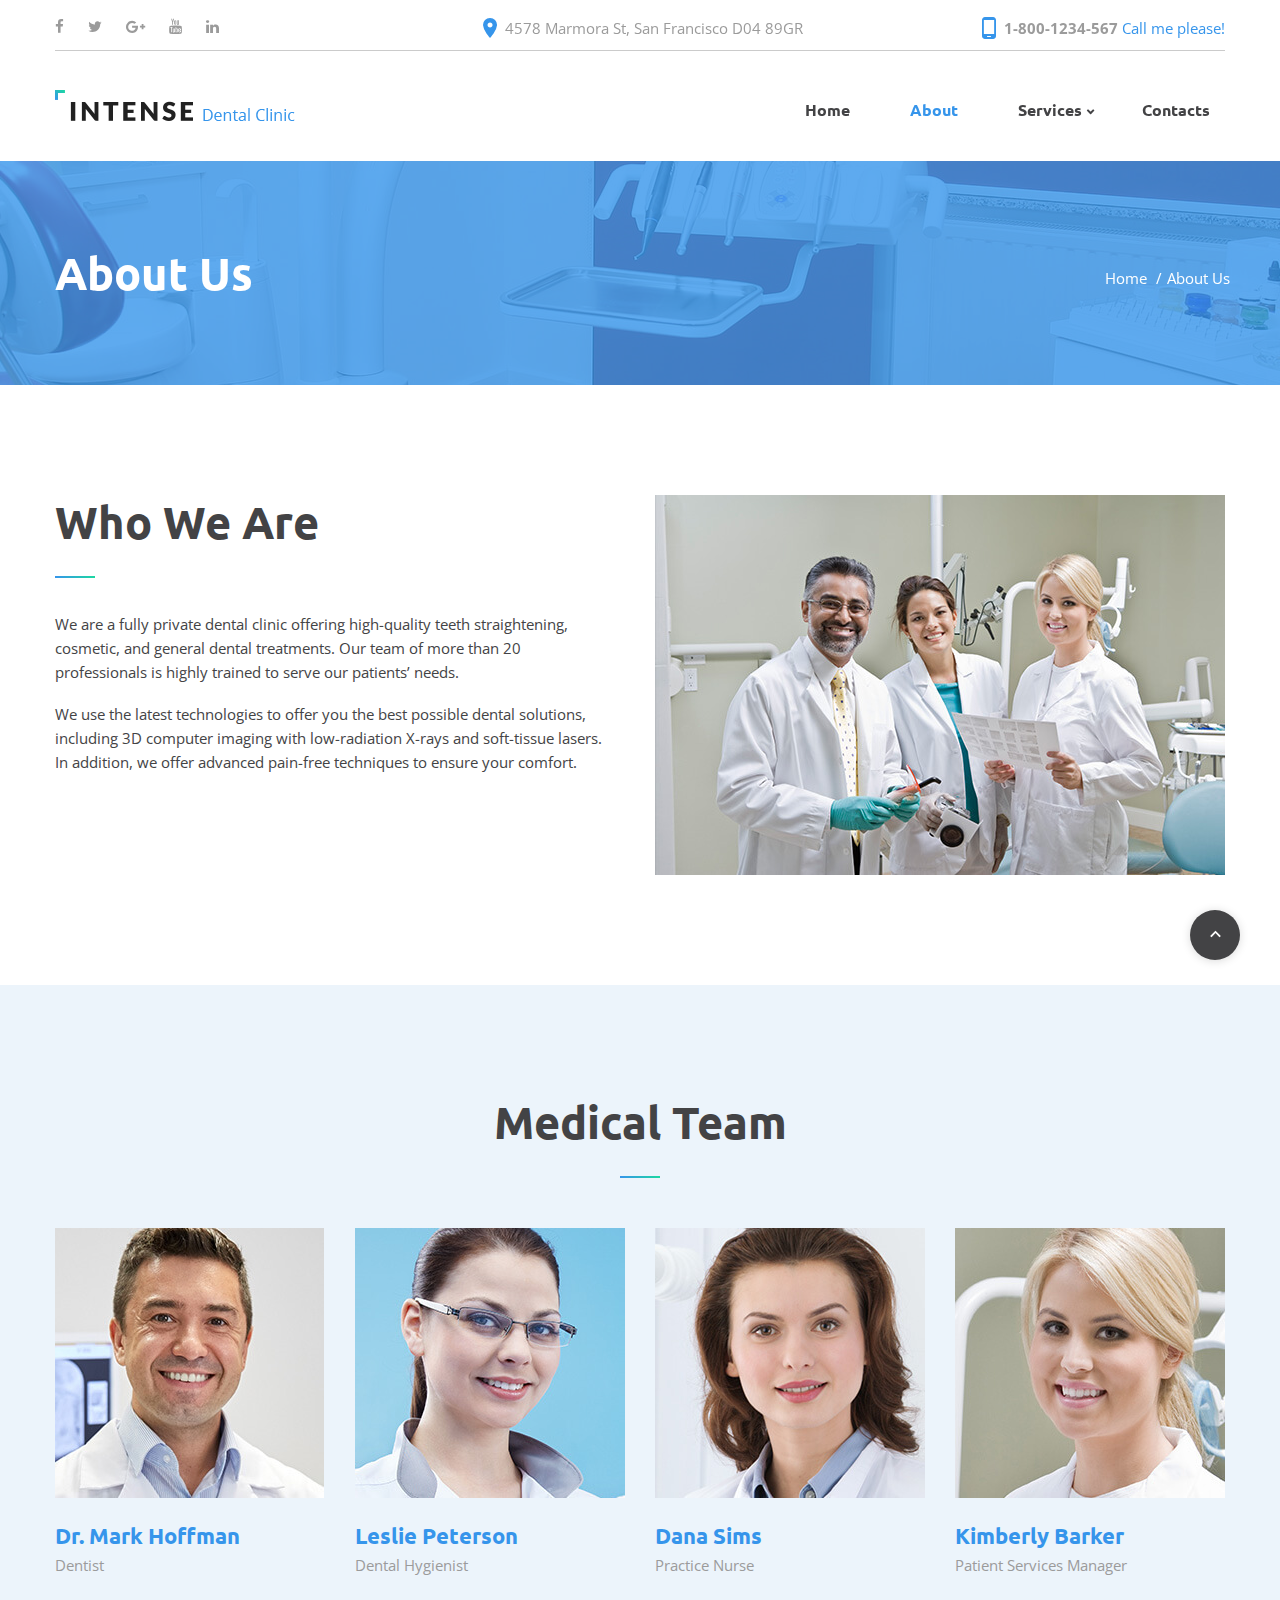
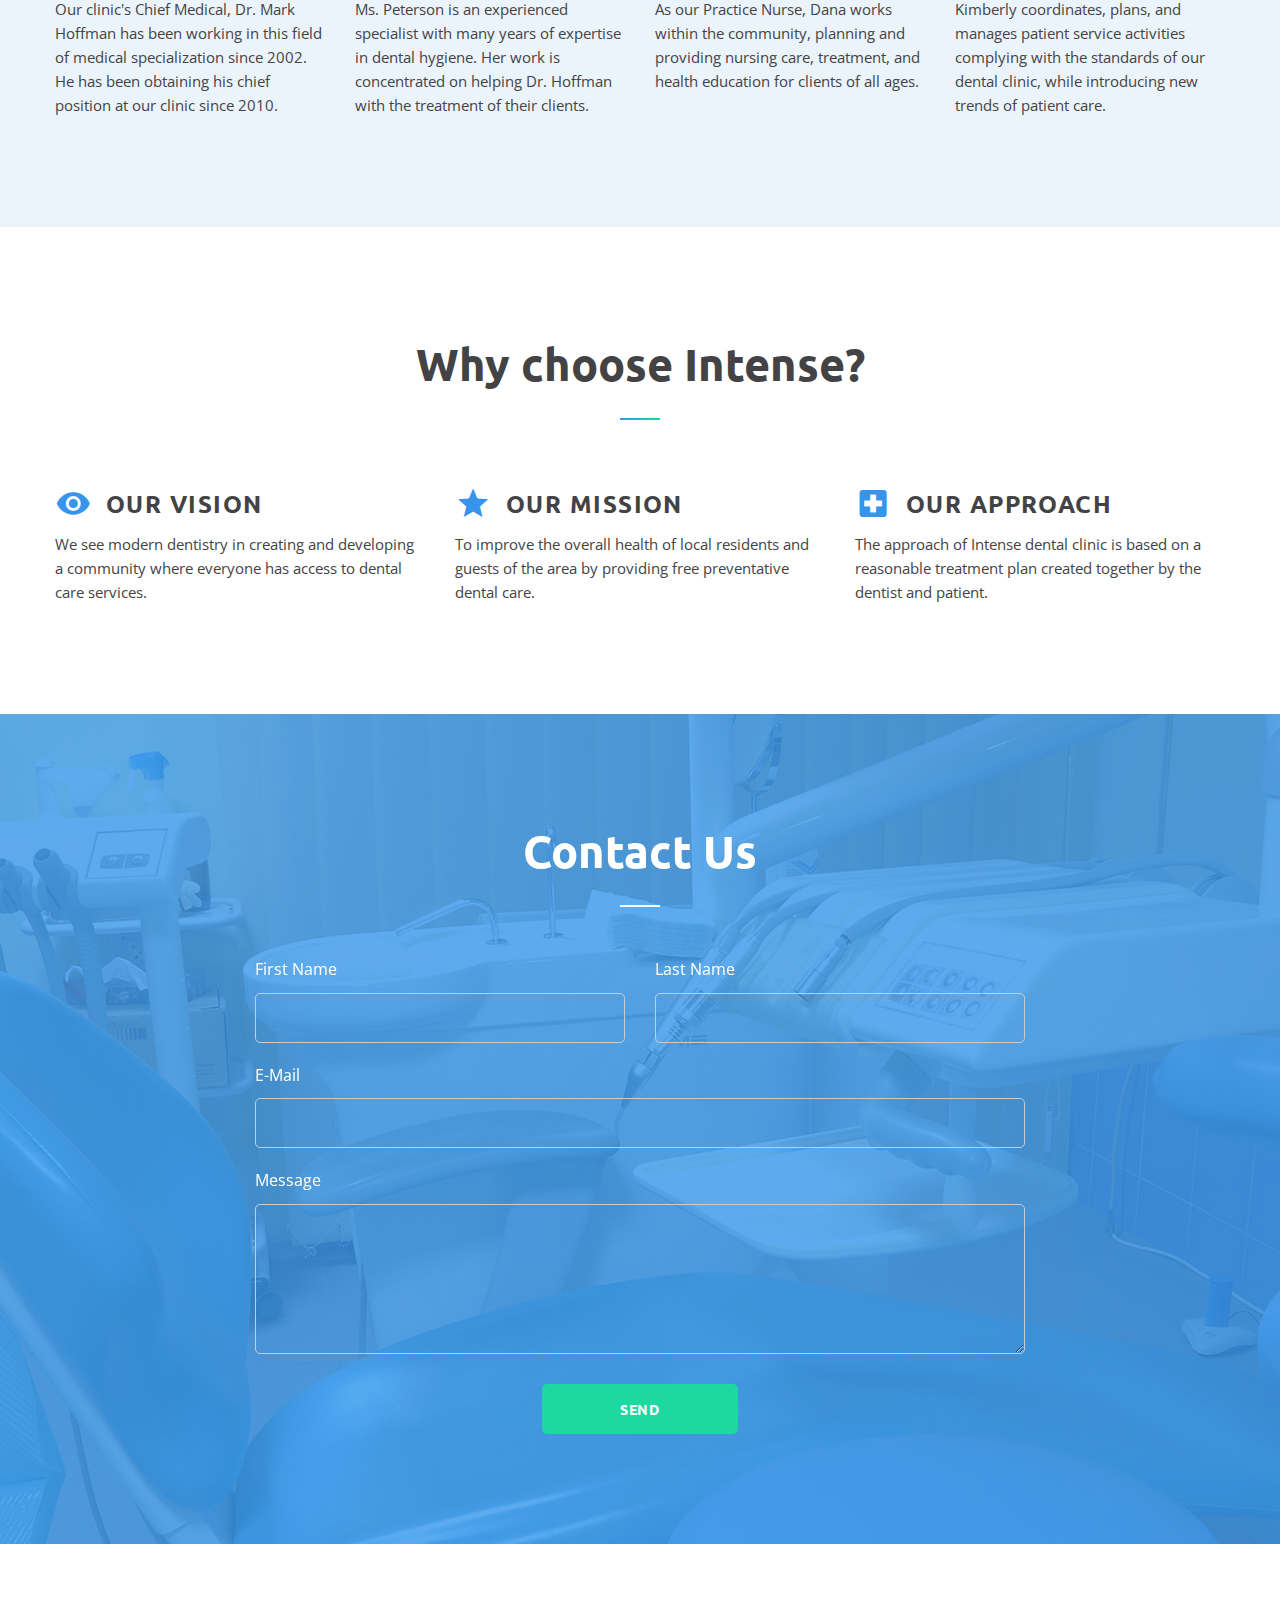
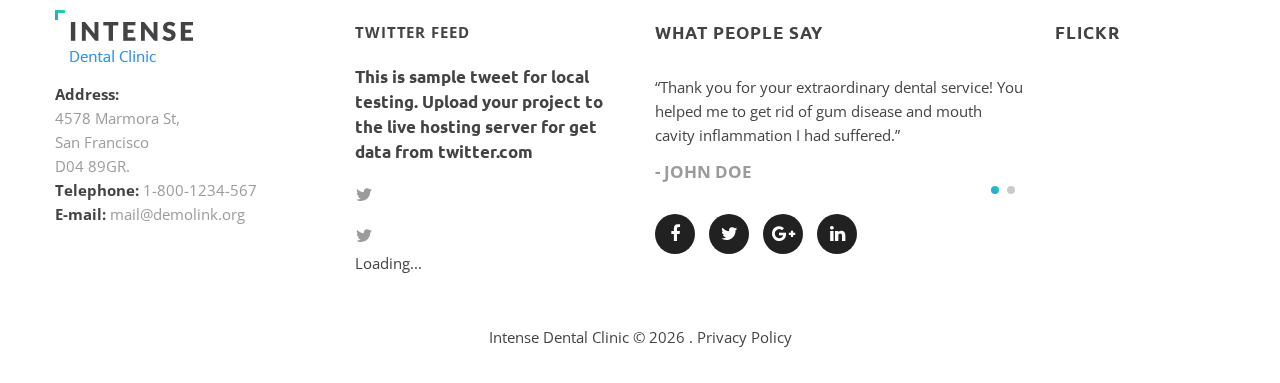
==== about-us.html @ 5c8019c5 "added dummy demo pages" ====
<!DOCTYPE html>
<html class="wide wow-animation smoothscroll scrollTo" lang="en">
  <head>
    <!-- Site Title-->
    <title>About</title>
    <meta charset="utf-8">
    <meta name="format-detection" content="telephone=no">
    <meta name="viewport" content="width=device-width, height=device-height, initial-scale=1.0, maximum-scale=1.0, user-scalable=0">
    <meta http-equiv="X-UA-Compatible" content="IE=Edge">
    <meta name="keywords" content="intense web design multipurpose template">
    <meta name="date" content="Dec 26">
    <link rel="icon" href="images/favicon.ico" type="image/x-icon">
    <!-- Stylesheets-->
    <link rel="stylesheet" type="text/css" href="https://fonts.googleapis.com/css?family=Open+Sans:400,700%7CUbuntu:400,700">
    <link rel="stylesheet" href="css/style.css">
		<!--[if lt IE 10]>
    <div style="background: #212121; padding: 10px 0; box-shadow: 3px 3px 5px 0 rgba(0,0,0,.3); clear: both; text-align:center; position: relative; z-index:1;"><a href="http://windows.microsoft.com/en-US/internet-explorer/"><img src="images/ie8-panel/warning_bar_0000_us.jpg" border="0" height="42" width="820" alt="You are using an outdated browser. For a faster, safer browsing experience, upgrade for free today."></a></div>
    <script src="js/html5shiv.min.js"></script>
		<![endif]-->
  </head>
  <body>
    <!-- Page-->
    <div class="page text-center">
      <!-- Page Head-->
      <header class="page-head">
        <!-- RD Navbar Transparent-->
        <div class="rd-navbar-wrap">
          <nav class="rd-navbar rd-navbar-top-panel rd-navbar-light" data-lg-stick-up-offset="79px" data-md-device-layout="rd-navbar-fixed" data-lg-device-layout="rd-navbar-static" data-lg-auto-height="true" data-md-layout="rd-navbar-fixed" data-lg-layout="rd-navbar-static" data-lg-stick-up="true">
            <div class="container">
              <div class="rd-navbar-inner">
                <div class="rd-navbar-top-panel">
                  <div class="left-side">
                    <ul class="list-inline list-inline-sm list-inline-white text-darker">
                      <li><a class="text-dark fa fa-facebook" href="#"></a></li>
                      <li><a class="text-dark fa fa-twitter" href="#"></a></li>
                      <li><a class="text-dark fa fa-google-plus" href="#"></a></li>
                      <li><a class="text-dark fa fa-youtube" href="#"></a></li>
                      <li><a class="text-dark fa fa-linkedin" href="#"></a></li>
                    </ul>
                  </div>
                  <div class="center">
                    <address class="contact-info text-left"><span><span class="icon mdi mdi-map-marker"></span><a class="text-middle p text-dark" href="#">4578 Marmora St, San Francisco D04 89GR</a></span></address>
                  </div>
                  <div class="right-side">
                    <address class="contact-info text-left"><span><span class="icon mdi mdi-cellphone-android"></span><a class="text-middle p text-bold text-dark" href="callto:#">1-800-1234-567</a> <span class="p text-info text-middle">Call me please!</span></span></address>
                  </div>
                </div>
                <!-- RD Navbar Panel-->
                <div class="rd-navbar-panel">
                  <!-- RD Navbar Toggle-->
                  <button class="rd-navbar-toggle" data-rd-navbar-toggle=".rd-navbar, .rd-navbar-nav-wrap"><span></span></button>
                  <!-- RD Navbar Top Panel Toggle-->
                  <button class="rd-navbar-top-panel-toggle" data-rd-navbar-toggle=".rd-navbar, .rd-navbar-top-panel"><span></span></button>
                  <!--Navbar Brand-->
                  <div class="rd-navbar-brand"><a href="../index.html"><img width='240' height='31' src='images/logo-dark.png' alt=''/></a></div>
                </div>
                <div class="rd-navbar-menu-wrap">
                  <div class="rd-navbar-nav-wrap">
                    <div class="rd-navbar-mobile-scroll">
                      <!--Navbar Brand Mobile-->
                      <div class="rd-navbar-mobile-brand"><a href="../index.html"><img width='240' height='31' src='images/logo-dark.png' alt=''/></a></div>
                      <!-- RD Navbar Nav-->
                      <ul class="rd-navbar-nav">
                        <li><a href="index.html"><span>Home</span></a>
                        </li>
                        <li class="active"><a href="about-us.html"><span>About</span></a>
                        </li>
                        <li><a href="services.html"><span>Services</span></a>
                          <ul class="rd-navbar-dropdown">
                            <li><a href="single-service.html"><span class="text-middle">General and Preventative Care</span></a>
                            </li>
                            <li><a href="single-service.html"><span class="text-middle">Cosmetic Solutions</span></a>
                            </li>
                            <li><a href="single-service.html"><span class="text-middle">Restorative Solutions</span></a>
                            </li>
                            <li><a href="single-service.html"><span class="text-middle">Additional Treatments</span></a>
                            </li>
                            <li><a href="single-service.html"><span class="text-middle">Orthodontics</span></a>
                            </li>
                            <li><a href="single-service.html"><span class="text-middle">Dentures &amp; Denture Repair</span></a>
                            </li>
                            <li><a href="single-service.html"><span class="text-middle">Diagnostic &amp; Preventative</span></a>
                            </li>
                            <li><a href="single-service.html"><span class="text-middle">Single Service</span></a>
                            </li>
                          </ul>
                        </li>
                        <li><a href="contacts.html"><span>Contacts</span></a>
                        </li>
                      </ul>
                    </div>
                  </div>
                </div>
              </div>
            </div>
          </nav>
        </div>
      </header>
      <!-- Page Contents-->
      <main class="page-content">
        <!-- Breadcrumbs-->
        <section class="context-dark">
          <div class="section parallax-container" data-parallax-img="images/background-03-1920x640.jpg">
            <div class="parallax-content">
              <div class="bg-overlay-info">
                <div class="shell section-34 section-sm-85 text-md-left">
                  <div class="veil reveal-sm-block reveal-md-inline-block">
                    <h1>About Us</h1>
                  </div>
                  <div class="pull-md-right offset-sm-top-10 offset-md-top-20">
                    <ul class="p list-inline list-inline-dashed">
                      <li><a href="index.html">Home</a></li>
                      <li>About Us</li>
                    </ul>
                  </div>
                </div>
              </div>
            </div>
          </div>
        </section>
        <!-- Who We Are-->
        <section class="section-98 section-sm-110">
          <div class="shell">
            <div class="range range-xs-center">
              <div class="cell-sm-9 cell-lg-6 cell-lg-push-6"><img class="img-responsive center-block" src="images/about-01-570x380.jpg" width="570" height="380" alt=""></div>
              <div class="cell-sm-9 cell-lg-6 cell-lg-pull-6 text-left offset-top-66 offset-lg-top-0 inset-lg-right-30">
                <h1 class="text-center text-lg-left">Who We Are</h1>
                <hr class="divider bg-mantis hr-lg-left-0">
                <p>We are a fully private dental clinic offering high-quality teeth straightening, cosmetic, and general dental treatments. Our team of more than 20 professionals is highly trained to serve our patients’ needs.</p>
                <p>We use the latest technologies to offer you the best possible dental solutions, including  3D computer imaging with low-radiation X-rays and soft-tissue lasers.  In addition, we offer advanced pain-free techniques to ensure your comfort.</p>
              </div>
            </div>
          </div>
        </section>
        <!-- Medical Team-->
        <section class="section-98 section-sm-110 bg-polar">
          <div class="shell">
            <h1>Medical Team</h1>
            <hr class="divider bg-mantis">
            <div class="range range-xs-center text-lg-left">
              <div class="cell-sm-5 cell-lg-3"><img src="images/user-mark-hoffman-269x270.jpg" width="269" height="270" alt="">
                <div class="offset-top-24">
                  <h5 class="text-info"><a href="team-member.html">Dr. Mark Hoffman</a></h5>
                </div>
                <div class="offset-top-4">
                  <p class="text-dark">Dentist</p>
                </div>
                <div class="offset-top-20">
                  <p>Our clinic's Chief Medical, Dr. Mark Hoffman has been working in this field of medical specialization since 2002. He has been obtaining his chief position at our clinic since 2010.</p>
                </div>
              </div>
              <div class="cell-sm-5 cell-lg-3 offset-top-41 offset-sm-top-0"><img src="images/user-leslie-gross-270x270.jpg" width="270" height="270" alt="">
                <div class="offset-top-24">
                  <h5 class="text-info"><a href="team-member.html">Leslie Peterson</a></h5>
                </div>
                <div class="offset-top-4">
                  <p class="text-dark">Dental Hygienist</p>
                </div>
                <div class="offset-top-20">
                  <p>Ms. Peterson is an experienced specialist with many years of expertise in dental hygiene. Her work is concentrated on helping Dr. Hoffman with the treatment of their clients.</p>
                </div>
              </div>
              <div class="cell-sm-5 cell-lg-3 offset-top-41 offset-lg-top-0"><img src="images/user-dana-sims-270x270.jpg" width="270" height="270" alt="">
                <div class="offset-top-24">
                  <h5 class="text-info"><a href="team-member.html">Dana Sims</a></h5>
                </div>
                <div class="offset-top-4">
                  <p class="text-dark">Practice Nurse</p>
                </div>
                <div class="offset-top-20">
                  <p>As our Practice Nurse, Dana works within the community, planning and providing nursing care, treatment, and health education for clients of all ages.</p>
                </div>
              </div>
              <div class="cell-sm-5 cell-lg-3 offset-top-41 offset-lg-top-0"><img src="images/user-kimberly-barker-270x270.jpg" width="270" height="270" alt="">
                <div class="offset-top-24">
                  <h5 class="text-info"><a href="team-member.html">Kimberly Barker</a></h5>
                </div>
                <div class="offset-top-4">
                  <p class="text-dark">Patient Services Manager</p>
                </div>
                <div class="offset-top-20">
                  <p>Kimberly coordinates, plans, and manages patient service activities complying with the standards of our dental clinic, while introducing new trends of patient care.</p>
                </div>
              </div>
            </div>
          </div>
        </section>
        <!-- Why choose Intense?-->
        <section class="section-98 section-sm-110">
          <div class="shell">
            <h1>Why choose Intense?</h1>
            <hr class="divider bg-mantis">
            <div class="range text-md-left offset-top-50 offset-lg-top-66">
              <div class="cell-sm-9 cell-sm-preffix-2 cell-md-4 cell-md-preffix-0">
                <!-- Icon Box Type 3-->
                <div class="unit unit-middle unit-spacing-xs unit-xs unit-xs-horizontal text-center text-xs-left">
                  <div class="unit-left"><span class="icon text-middle icon-xs text-info mdi mdi-eye"></span></div>
                  <div class="unit-body">
                    <h4 class="text-spacing-60 text-uppercase text-bold">Our vision</h4>
                  </div>
                </div>
                <p class="offset-top-10 text-center text-xs-left">We see modern dentistry in creating and developing a community where everyone has access to dental care services.</p>
              </div>
              <div class="cell-sm-9 cell-sm-preffix-2 cell-md-4 cell-md-preffix-0 offset-top-50 offset-md-top-0">
                <!-- Icon Box Type 3-->
                <div class="unit unit-middle unit-spacing-xs unit-xs unit-xs-horizontal text-center text-xs-left">
                  <div class="unit-left"><span class="icon text-middle icon-xs text-info mdi mdi-star"></span></div>
                  <div class="unit-body">
                    <h4 class="text-spacing-60 text-uppercase text-bold">Our mission </h4>
                  </div>
                </div>
                <p class="offset-top-10 text-center text-xs-left">To improve the overall health of local residents and guests of the area by providing free preventative dental care.</p>
              </div>
              <div class="cell-sm-9 cell-sm-preffix-2 cell-md-4 cell-md-preffix-0 offset-top-50 offset-md-top-0">
                <!-- Icon Box Type 3-->
                <div class="unit unit-middle unit-spacing-xs unit-xs unit-xs-horizontal text-center text-xs-left">
                  <div class="unit-left"><span class="icon text-middle icon-xs text-info mdi mdi-hospital"></span></div>
                  <div class="unit-body">
                    <h4 class="text-spacing-60 text-uppercase text-bold">Our approach</h4>
                  </div>
                </div>
                <p class="offset-top-10 text-center text-xs-left">The approach of Intense dental clinic is based on a reasonable treatment plan created together by the dentist and patient.</p>
              </div>
            </div>
          </div>
        </section>
        <!-- Contact Us-->
        <section class="context-dark">
          <div class="section parallax-container" data-parallax-img="images/background-02-1920x955.jpg">
            <div class="parallax-content">
              <div class="bg-overlay-info">
                <div class="shell section-98 section-sm-110">
                  <h1>Contact Us</h1>
                  <hr class="divider bg-white">
                  <div class="range range-sm-center">
                    <div class="cell-sm-9 cell-md-8">
                      <!-- RD Mailform-->
                      <form class="rd-mailform text-left" data-form-output="form-output-global" data-form-type="contact" method="post" action="bat/rd-mailform.php">
                        <div class="range">
                          <div class="cell-lg-6">
                            <div class="form-group">
                              <label class="form-label form-label-outside" for="about-me-first-name">First Name</label>
                              <input class="form-control" id="about-me-first-name" type="text" name="first name" data-constraints="@Required">
                            </div>
                          </div>
                          <div class="cell-lg-6 offset-top-20 offset-lg-top-0">
                            <div class="form-group">
                              <label class="form-label form-label-outside" for="about-me-last-name">Last Name</label>
                              <input class="form-control" id="about-me-last-name" type="text" name="last name" data-constraints="@Required">
                            </div>
                          </div>
                          <div class="cell-lg-12 offset-top-20">
                            <div class="form-group">
                              <label class="form-label form-label-outside" for="about-me-email">E-Mail</label>
                              <input class="form-control" id="about-me-email" type="email" name="email" data-constraints="@Required @Email">
                            </div>
                          </div>
                          <div class="cell-lg-12 offset-top-20">
                            <div class="form-group">
                              <label class="form-label form-label-outside" for="about-me-message">Message</label>
                              <textarea class="form-control" id="about-me-message" name="message" data-constraints="@Required" style="height: 150px;"></textarea>
                            </div>
                          </div>
                        </div>
                        <div class="range range-xs-center offset-top-30 text-center">
                          <div class="cell-xs-8 cell-md-6 cell-lg-4">
                            <div class="inset-left-20 inset-right-20">
                              <button class="btn btn-block btn-primary" type="submit">Send</button>
                            </div>
                          </div>
                        </div>
                      </form>
                    </div>
                  </div>
                </div>
              </div>
            </div>
          </div>
        </section>
      </main>
      <!-- Page Footer-->
      <!-- Footer variant 3-->
      <footer class="section-relative section-top-66 section-bottom-34 page-footer">
        <div class="shell">
          <div class="range range-sm-center text-lg-left">
            <div class="cell-sm-12">
              <div class="range range-xs-center">
                <div class="cell-xs-10 cell-sm-3 text-left cell-sm-push-4 cell-sm-10 cell-lg-3 offset-sm-top-50 offset-lg-top-0 cell-lg-push-2 offset-lg-top-10">
                  <!-- Twitter Feed-->
                  <p class="text-uppercase text-spacing-60 text-bold text-center text-lg-left">Twitter Feed</p>
                  <div class="offset-top-20">
                          <div class="twitter" data-twitter-username="templatemonster" data-twitter-date-hours=" hours ago" data-twitter-date-minutes=" minutes ago">
                            <div class="twitter-sm" data-twitter-type="tweet">
                              <div class="twitter-date text-dark small"><span class="icon icon-xxs mdi mdi-twitter text-middle"></span> <span class="text-middle" data-date="text"></span>
                              </div>
                              <div class="twitter-text" data-tweet="text"></div>
                              <div class="twitter-name text-bold big" data-screen_name="text"></div>
                            </div>
                            <div class="twitter-sm" data-twitter-type="tweet">
                              <div class="twitter-date text-dark small"><span class="icon icon-xxs mdi mdi-twitter text-middle"></span> <span class="text-middle" data-date="text"></span>
                              </div>
                              <div class="twitter-text" data-tweet="text"></div>
                              <div class="twitter-name text-bold big" data-screen_name="text"></div>
                            </div>
                          </div>
                  </div>
                </div>
                <div class="cell-xs-10 cell-sm-3 offset-top-66 cell-sm-push-3 cell-sm-10 offset-lg-top-0 cell-sm-6 cell-lg-2 cell-lg-push-4 offset-lg-top-10">
                  <h6 class="text-uppercase text-spacing-60 text-center text-lg-left">Flickr</h6>
                  <div class="offset-lg-top-30">
                          <div class="group-xs flickr widget-flickrfeed" data-photo-swipe="gallery" data-flickr-tags="tm58888_landscapes"><a class="flickr-item thumbnail-classic" data-photo-swipe-item="" href="" data-image_c="href" data-size="800x800" data-type="flickr-item"><img width="82" height="82" data-title="alt" src="images/_blank.png" alt="" data-image_q="src"></a><a class="flickr-item thumbnail-classic" data-photo-swipe-item="" href="" data-image_c="href" data-size="800x800" data-type="flickr-item"><img width="82" height="82" data-title="alt" src="images/_blank.png" alt="" data-image_q="src"></a><a class="flickr-item thumbnail-classic" data-photo-swipe-item="" href="" data-image_c="href" data-size="800x800" data-type="flickr-item"><img width="82" height="82" data-title="alt" src="images/_blank.png" alt="" data-image_q="src"></a><a class="flickr-item thumbnail-classic" data-photo-swipe-item="" href="" data-image_c="href" data-size="800x800" data-type="flickr-item"><img width="82" height="82" data-title="alt" src="images/_blank.png" alt="" data-image_q="src"></a>
                          </div>
                  </div>
                </div>
                <div class="cell-xs-10 cell-sm-3 offset-top-66 cell-sm-push-2 cell-sm-6 cell-lg-4 offset-sm-top-0 cell-lg-push-3 offset-lg-top-10">
                  <h6 class="text-uppercase text-spacing-60 text-center text-md-left">What people say</h6>
                  <div class="offset-lg-top-30">
                          <!-- Simple quote Slider-->
                          <div class="owl-carousel owl-carousel-classic owl-carousel-class-light owl-carousel-simple-quote" data-items="1" data-nav="false" data-dots="true" data-margin="5">
                            <div>
                              <blockquote class="quote quote-simple-2 text-left">
                                <p class="text-darker quote-body offset-bottom-0">
                                  <q>Thank you for your extraordinary dental service! You helped me to get rid of gum disease and mouth cavity inflammation I had suffered.</q>
                                </p>
                                <h6 class="quote-author text-uppercase text-dark">
                                  <cite class="font-default text-normal">- John Doe</cite>
                                </h6>
                              </blockquote>
                            </div>
                            <div>
                              <blockquote class="quote quote-simple-2 text-left">
                                <p class="text-darker quote-body offset-bottom-0">
                                  <q>I am glad I’ve purchased a template from TemplateMonster. Extraordinary customer service, always available.</q>
                                </p>
                                <h6 class="quote-author text-uppercase text-dark">
                                  <cite class="font-default text-normal">- July Mao</cite>
                                </h6>
                              </blockquote>
                            </div>
                          </div>
                    <div class="offset-top-20 text-xs-center text-md-left">
                            <ul class="list-inline">
                              <li><a class="icon fa fa-facebook icon-xxs icon-circle icon-darkest-filled" href="#"></a></li>
                              <li><a class="icon fa fa-twitter icon-xxs icon-circle icon-darkest-filled" href="#"></a></li>
                              <li><a class="icon fa fa-google-plus icon-xxs icon-circle icon-darkest-filled" href="#"></a></li>
                              <li><a class="icon fa fa-linkedin icon-xxs icon-circle icon-darkest-filled" href="#"></a></li>
                            </ul>
                    </div>
                  </div>
                </div>
                <div class="cell-xs-10 cell-sm-3 offset-top-66 cell-sm-push-1 offset-sm-top-0 cell-sm-6 cell-lg-3 cell-lg-push-1">
                  <!-- Footer brand-->
                  <div class="footer-brand"><a href="index.html"><img width='138' height='52' src='images/logo.png' alt=''/></a></div>
                  <address class="contact-info offset-top-20 p">
                    <div>
                      <dl>
                        <dt class="text-bold">Address:</dt>
                        <dd class="text-dark reveal-lg-block">4578 Marmora St, <span class="reveal-lg-block">San Francisco</span> <span class="reveal-lg-block">D04 89GR.</span></dd>
                      </dl>
                    </div>
                    <div>
                      <dl class="offset-top-0">
                        <dt class="text-bold">Telephone:</dt>
                        <dd><a class="text-dark" href="callto:#">1-800-1234-567</a></dd>
                      </dl>
                    </div>
                    <div>
                      <dl class="offset-top-0">
                        <dt class="text-bold">E-mail:</dt>
                        <dd><a class="text-dark" href="mailto:#">mail@demolink.org</a></dd>
                      </dl>
                    </div>
                  </address>
                </div>
              </div>
            </div>
          </div>
        </div>
        <div class="shell offset-top-50">
          <p>Intense Dental Clinic &copy; <span id="copyright-year"></span> . <a class="text-darker" href="#">Privacy Policy</a>
            <!-- {%FOOTER_LINK}-->
          </p>
        </div>
      </footer>
    </div>
    <!-- Global Mailform Output-->
    <div class="snackbars" id="form-output-global"></div>
    <!-- PhotoSwipe Gallery-->
    <div class="pswp" tabindex="-1" role="dialog" aria-hidden="true">
      <div class="pswp__bg"></div>
      <div class="pswp__scroll-wrap">
        <div class="pswp__container">
          <div class="pswp__item"></div>
          <div class="pswp__item"></div>
          <div class="pswp__item"></div>
        </div>
        <div class="pswp__ui pswp__ui--hidden">
          <div class="pswp__top-bar">
            <div class="pswp__counter"></div>
            <button class="pswp__button pswp__button--close" title="Close (Esc)"></button>
            <button class="pswp__button pswp__button--share" title="Share"></button>
            <button class="pswp__button pswp__button--fs" title="Toggle fullscreen"></button>
            <button class="pswp__button pswp__button--zoom" title="Zoom in/out"></button>
            <div class="pswp__preloader">
              <div class="pswp__preloader__icn">
                <div class="pswp__preloader__cut">
                  <div class="pswp__preloader__donut"></div>
                </div>
              </div>
            </div>
          </div>
          <div class="pswp__share-modal pswp__share-modal--hidden pswp__single-tap">
            <div class="pswp__share-tooltip"></div>
          </div>
          <button class="pswp__button pswp__button--arrow--left" title="Previous (arrow left)"></button>
          <button class="pswp__button pswp__button--arrow--right" title="Next (arrow right)"></button>
          <div class="pswp__caption">
            <div class="pswp__caption__center"></div>
          </div>
        </div>
      </div>
    </div>
    <!-- Java script-->
    <script src="js/core.min.js"></script>
    <script src="js/script.js"></script>
  </body>
</html>
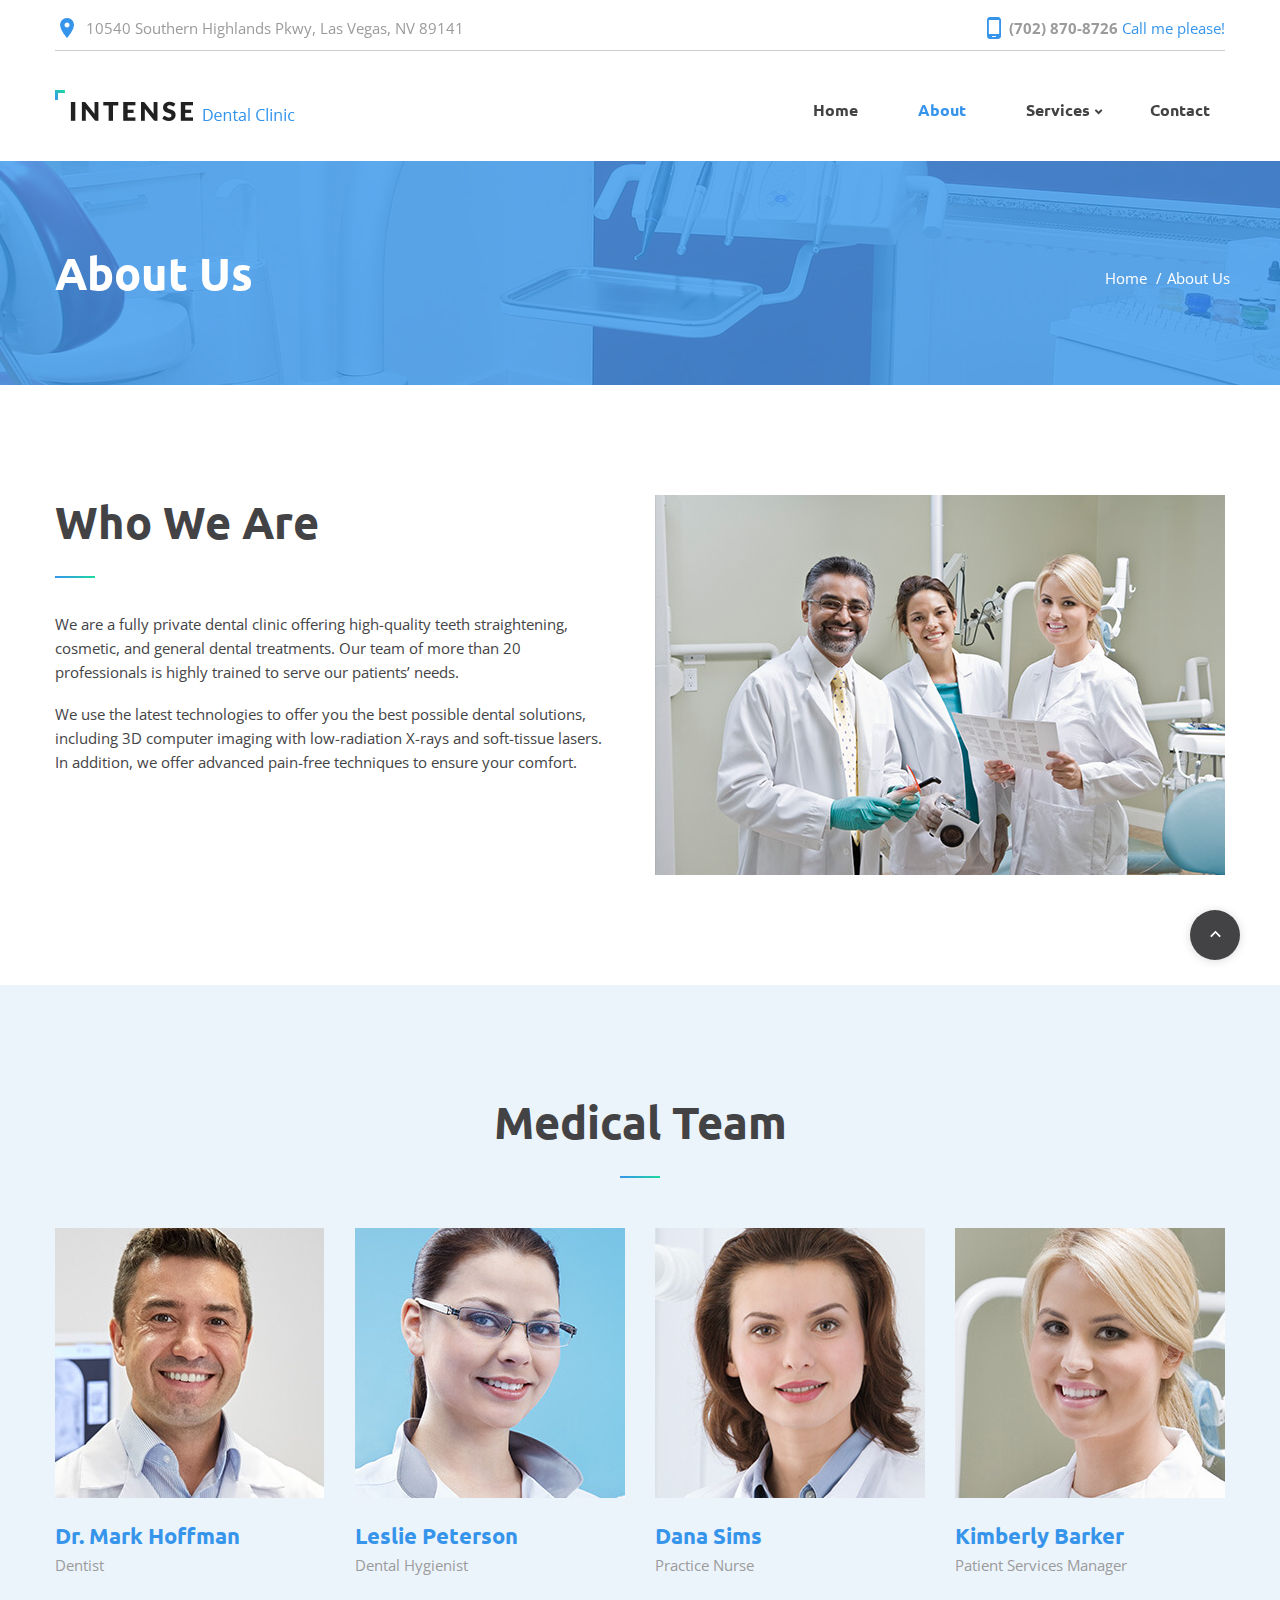
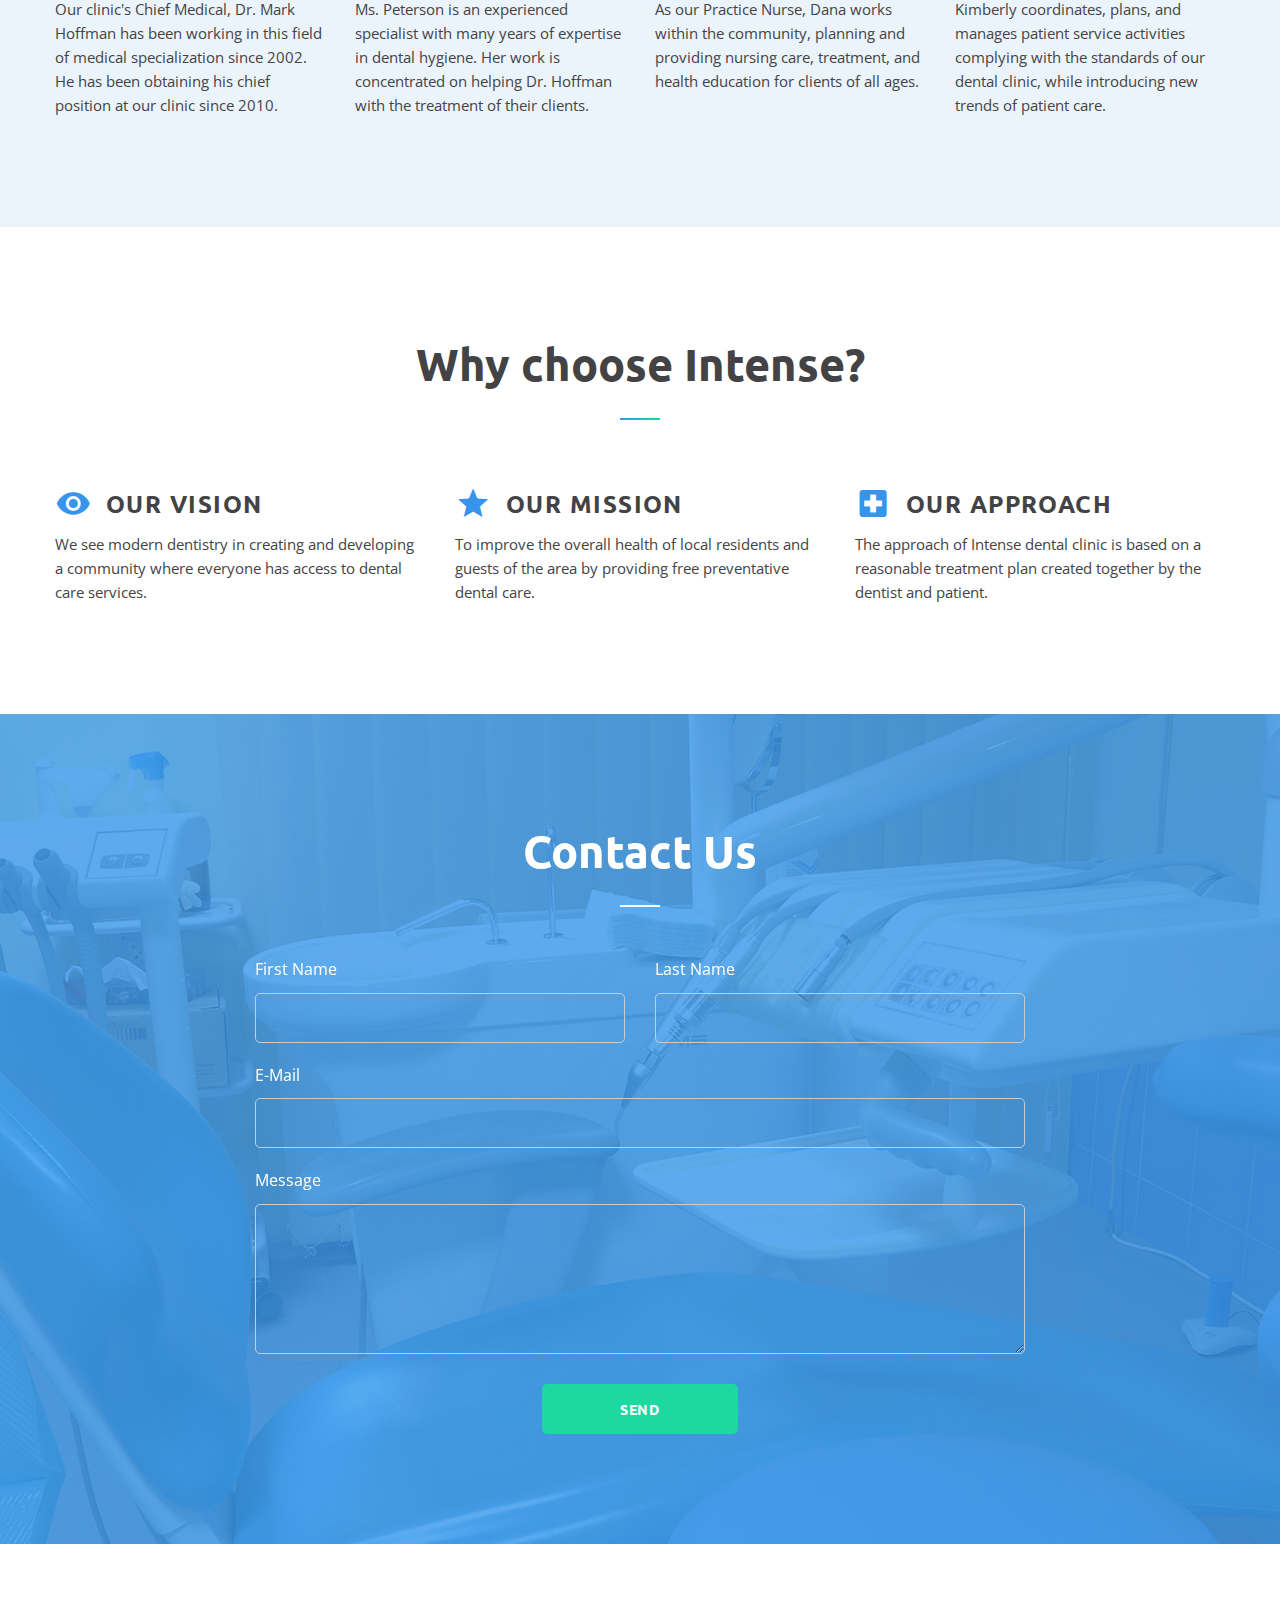
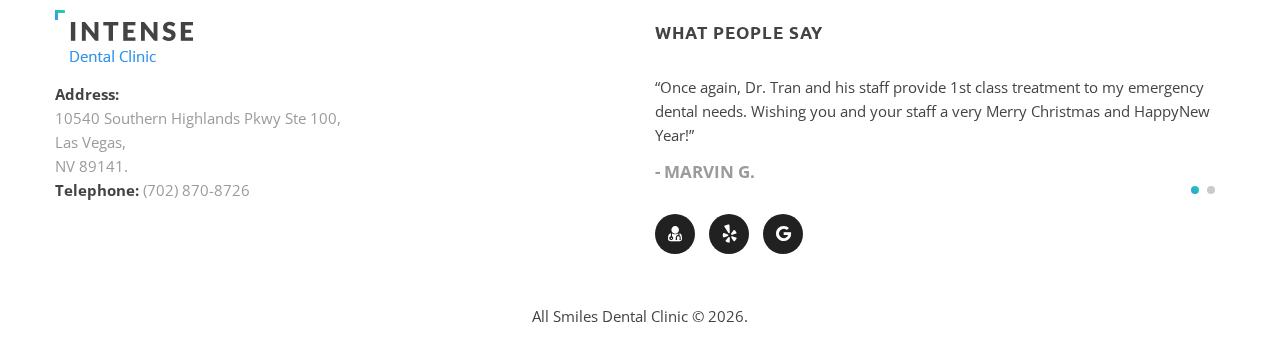
==== commit ee5225bf: "updated footer and header on pages, and contact page form improvements" ====
--- a/about-us.html
+++ b/about-us.html
@@ -31,19 +31,17 @@
               <div class="rd-navbar-inner">
                 <div class="rd-navbar-top-panel">
                   <div class="left-side">
-                    <ul class="list-inline list-inline-sm list-inline-white text-darker">
-                      <li><a class="text-dark fa fa-facebook" href="#"></a></li>
-                      <li><a class="text-dark fa fa-twitter" href="#"></a></li>
-                      <li><a class="text-dark fa fa-google-plus" href="#"></a></li>
-                      <li><a class="text-dark fa fa-youtube" href="#"></a></li>
-                      <li><a class="text-dark fa fa-linkedin" href="#"></a></li>
-                    </ul>
-                  </div>
-                  <div class="center">
-                    <address class="contact-info text-left"><span><span class="icon mdi mdi-map-marker"></span><a class="text-middle p text-dark" href="#">4578 Marmora St, San Francisco D04 89GR</a></span></address>
-                  </div>
+                    <address class="contact-info text-left"><span><span class="icon mdi mdi-map-marker">
+                        </span>
+                            <a class="text-middle p text-dark" href="#">
+                                10540 Southern Highlands Pkwy, Las Vegas, NV 89141
+                            </a>
+                        </span>
+                    </address>
+                  </div>
+                  <div class="center"></div>
                   <div class="right-side">
-                    <address class="contact-info text-left"><span><span class="icon mdi mdi-cellphone-android"></span><a class="text-middle p text-bold text-dark" href="callto:#">1-800-1234-567</a> <span class="p text-info text-middle">Call me please!</span></span></address>
+                    <address class="contact-info text-left"><span><span class="icon mdi mdi-cellphone-android"></span><a class="text-middle p text-bold text-dark" href="callto:#">(702) 870-8726</a> <span class="p text-info text-middle">Call me please!</span></span></address>
                   </div>
                 </div>
                 <!-- RD Navbar Panel-->
@@ -86,7 +84,7 @@
                             </li>
                           </ul>
                         </li>
-                        <li><a href="contacts.html"><span>Contacts</span></a>
+                        <li><a href="contacts.html"><span>Contact</span></a>
                         </li>
                       </ul>
                     </div>
@@ -286,34 +284,7 @@
           <div class="range range-sm-center text-lg-left">
             <div class="cell-sm-12">
               <div class="range range-xs-center">
-                <div class="cell-xs-10 cell-sm-3 text-left cell-sm-push-4 cell-sm-10 cell-lg-3 offset-sm-top-50 offset-lg-top-0 cell-lg-push-2 offset-lg-top-10">
-                  <!-- Twitter Feed-->
-                  <p class="text-uppercase text-spacing-60 text-bold text-center text-lg-left">Twitter Feed</p>
-                  <div class="offset-top-20">
-                          <div class="twitter" data-twitter-username="templatemonster" data-twitter-date-hours=" hours ago" data-twitter-date-minutes=" minutes ago">
-                            <div class="twitter-sm" data-twitter-type="tweet">
-                              <div class="twitter-date text-dark small"><span class="icon icon-xxs mdi mdi-twitter text-middle"></span> <span class="text-middle" data-date="text"></span>
-                              </div>
-                              <div class="twitter-text" data-tweet="text"></div>
-                              <div class="twitter-name text-bold big" data-screen_name="text"></div>
-                            </div>
-                            <div class="twitter-sm" data-twitter-type="tweet">
-                              <div class="twitter-date text-dark small"><span class="icon icon-xxs mdi mdi-twitter text-middle"></span> <span class="text-middle" data-date="text"></span>
-                              </div>
-                              <div class="twitter-text" data-tweet="text"></div>
-                              <div class="twitter-name text-bold big" data-screen_name="text"></div>
-                            </div>
-                          </div>
-                  </div>
-                </div>
-                <div class="cell-xs-10 cell-sm-3 offset-top-66 cell-sm-push-3 cell-sm-10 offset-lg-top-0 cell-sm-6 cell-lg-2 cell-lg-push-4 offset-lg-top-10">
-                  <h6 class="text-uppercase text-spacing-60 text-center text-lg-left">Flickr</h6>
-                  <div class="offset-lg-top-30">
-                          <div class="group-xs flickr widget-flickrfeed" data-photo-swipe="gallery" data-flickr-tags="tm58888_landscapes"><a class="flickr-item thumbnail-classic" data-photo-swipe-item="" href="" data-image_c="href" data-size="800x800" data-type="flickr-item"><img width="82" height="82" data-title="alt" src="images/_blank.png" alt="" data-image_q="src"></a><a class="flickr-item thumbnail-classic" data-photo-swipe-item="" href="" data-image_c="href" data-size="800x800" data-type="flickr-item"><img width="82" height="82" data-title="alt" src="images/_blank.png" alt="" data-image_q="src"></a><a class="flickr-item thumbnail-classic" data-photo-swipe-item="" href="" data-image_c="href" data-size="800x800" data-type="flickr-item"><img width="82" height="82" data-title="alt" src="images/_blank.png" alt="" data-image_q="src"></a><a class="flickr-item thumbnail-classic" data-photo-swipe-item="" href="" data-image_c="href" data-size="800x800" data-type="flickr-item"><img width="82" height="82" data-title="alt" src="images/_blank.png" alt="" data-image_q="src"></a>
-                          </div>
-                  </div>
-                </div>
-                <div class="cell-xs-10 cell-sm-3 offset-top-66 cell-sm-push-2 cell-sm-6 cell-lg-4 offset-sm-top-0 cell-lg-push-3 offset-lg-top-10">
+                <div class="cell-xs-10 cell-sm-3 offset-top-66 cell-sm-push-2 cell-sm-6 cell-lg-6 offset-sm-top-0 cell-lg-push-3 offset-lg-top-10">
                   <h6 class="text-uppercase text-spacing-60 text-center text-md-left">What people say</h6>
                   <div class="offset-lg-top-30">
                           <!-- Simple quote Slider-->
@@ -321,56 +292,55 @@
                             <div>
                               <blockquote class="quote quote-simple-2 text-left">
                                 <p class="text-darker quote-body offset-bottom-0">
-                                  <q>Thank you for your extraordinary dental service! You helped me to get rid of gum disease and mouth cavity inflammation I had suffered.</q>
+                                  <q>Once again, Dr. Tran and his staff provide 1st class treatment to my emergency dental needs. Wishing you and your staff a very Merry Christmas and HappyNew Year!</q>
                                 </p>
                                 <h6 class="quote-author text-uppercase text-dark">
-                                  <cite class="font-default text-normal">- John Doe</cite>
+                                  <cite class="font-default text-normal">- Marvin G.</cite>
                                 </h6>
                               </blockquote>
                             </div>
                             <div>
                               <blockquote class="quote quote-simple-2 text-left">
                                 <p class="text-darker quote-body offset-bottom-0">
-                                  <q>I am glad I’ve purchased a template from TemplateMonster. Extraordinary customer service, always available.</q>
+                                  <q>Once again, Dr. Tran and his staff provide 1st class treatment to my emergency dental needs. Wishing you and your staff a very Merry Christmas and HappyNew Year!</q>
                                 </p>
                                 <h6 class="quote-author text-uppercase text-dark">
-                                  <cite class="font-default text-normal">- July Mao</cite>
+                                  <cite class="font-default text-normal">- Lindsey H.</cite>
                                 </h6>
                               </blockquote>
                             </div>
                           </div>
                     <div class="offset-top-20 text-xs-center text-md-left">
                             <ul class="list-inline">
-                              <li><a class="icon fa fa-facebook icon-xxs icon-circle icon-darkest-filled" href="#"></a></li>
-                              <li><a class="icon fa fa-twitter icon-xxs icon-circle icon-darkest-filled" href="#"></a></li>
-                              <li><a class="icon fa fa-google-plus icon-xxs icon-circle icon-darkest-filled" href="#"></a></li>
-                              <li><a class="icon fa fa-linkedin icon-xxs icon-circle icon-darkest-filled" href="#"></a></li>
+                              <li><a class="icon fa fa-user-md icon-xxs icon-circle icon-darkest-filled" href="https://www.patientconnect365.com/MicrositeReviews/Index/Nevada/LasVegas/89141/All_Smiles_Dental"></a></li>
+                              <li><a class="icon fa fa-yelp icon-xxs icon-circle icon-darkest-filled" href="https://www.yelp.com/biz/all-smiles-dental-las-vegas-4"></a></li>
+                              <li><a class="icon fa fa-google icon-xxs icon-circle icon-darkest-filled" href="https://www.google.hu/search?q=David+H.+Tran,+DDS+All+Smiles+Dental&stick=H4sIAAAAAAAAAONgecSYyS3w8sc9YamESWtOXmOM4uIKzsgvd80rySypFPLhYoOyFLj4pbj10_UNS9IKc_JK0jUYpHi5kAWkFJS4eB1ul4iKcjCG7tYS4mSAAsH9ThNXe9z6E8kDAF5twmFuAAAA&sa=X&ved=0ahUKEwiO_Zfh263YAhWoDpoKHRxvBJoQ6RMIaTAL&biw=1858&bih=940#lrd=0x80c8c93ec649fd4d:0x59fcda48ab9142bf,1,,,"></a></li>
                             </ul>
                     </div>
                   </div>
                 </div>
-                <div class="cell-xs-10 cell-sm-3 offset-top-66 cell-sm-push-1 offset-sm-top-0 cell-sm-6 cell-lg-3 cell-lg-push-1">
+                <div class="cell-xs-10 cell-sm-3 offset-top-66 cell-sm-push-1 offset-sm-top-0 cell-sm-6 cell-lg-6 cell-lg-push-1">
                   <!-- Footer brand-->
                   <div class="footer-brand"><a href="index.html"><img width='138' height='52' src='images/logo.png' alt=''/></a></div>
                   <address class="contact-info offset-top-20 p">
                     <div>
                       <dl>
                         <dt class="text-bold">Address:</dt>
-                        <dd class="text-dark reveal-lg-block">4578 Marmora St, <span class="reveal-lg-block">San Francisco</span> <span class="reveal-lg-block">D04 89GR.</span></dd>
+                        <dd class="text-dark reveal-lg-block">10540 Southern Highlands Pkwy Ste 100, <span class="reveal-lg-block">Las Vegas, </span><span class="reveal-lg-block">NV 89141.</span></dd>
                       </dl>
                     </div>
                     <div>
                       <dl class="offset-top-0">
                         <dt class="text-bold">Telephone:</dt>
-                        <dd><a class="text-dark" href="callto:#">1-800-1234-567</a></dd>
+                        <dd><a class="text-dark" href="callto:#">(702) 870-8726</a></dd>
                       </dl>
                     </div>
-                    <div>
+                    <!-- <div>
                       <dl class="offset-top-0">
                         <dt class="text-bold">E-mail:</dt>
                         <dd><a class="text-dark" href="mailto:#">mail@demolink.org</a></dd>
                       </dl>
-                    </div>
+                    </div> -->
                   </address>
                 </div>
               </div>
@@ -378,49 +348,9 @@
           </div>
         </div>
         <div class="shell offset-top-50">
-          <p>Intense Dental Clinic &copy; <span id="copyright-year"></span> . <a class="text-darker" href="#">Privacy Policy</a>
-            <!-- {%FOOTER_LINK}-->
-          </p>
+        <p>All Smiles Dental Clinic &copy; <span id="copyright-year"></span>.</p>
         </div>
       </footer>
-    </div>
-    <!-- Global Mailform Output-->
-    <div class="snackbars" id="form-output-global"></div>
-    <!-- PhotoSwipe Gallery-->
-    <div class="pswp" tabindex="-1" role="dialog" aria-hidden="true">
-      <div class="pswp__bg"></div>
-      <div class="pswp__scroll-wrap">
-        <div class="pswp__container">
-          <div class="pswp__item"></div>
-          <div class="pswp__item"></div>
-          <div class="pswp__item"></div>
-        </div>
-        <div class="pswp__ui pswp__ui--hidden">
-          <div class="pswp__top-bar">
-            <div class="pswp__counter"></div>
-            <button class="pswp__button pswp__button--close" title="Close (Esc)"></button>
-            <button class="pswp__button pswp__button--share" title="Share"></button>
-            <button class="pswp__button pswp__button--fs" title="Toggle fullscreen"></button>
-            <button class="pswp__button pswp__button--zoom" title="Zoom in/out"></button>
-            <div class="pswp__preloader">
-              <div class="pswp__preloader__icn">
-                <div class="pswp__preloader__cut">
-                  <div class="pswp__preloader__donut"></div>
-                </div>
-              </div>
-            </div>
-          </div>
-          <div class="pswp__share-modal pswp__share-modal--hidden pswp__single-tap">
-            <div class="pswp__share-tooltip"></div>
-          </div>
-          <button class="pswp__button pswp__button--arrow--left" title="Previous (arrow left)"></button>
-          <button class="pswp__button pswp__button--arrow--right" title="Next (arrow right)"></button>
-          <div class="pswp__caption">
-            <div class="pswp__caption__center"></div>
-          </div>
-        </div>
-      </div>
-    </div>
     <!-- Java script-->
     <script src="js/core.min.js"></script>
     <script src="js/script.js"></script>
